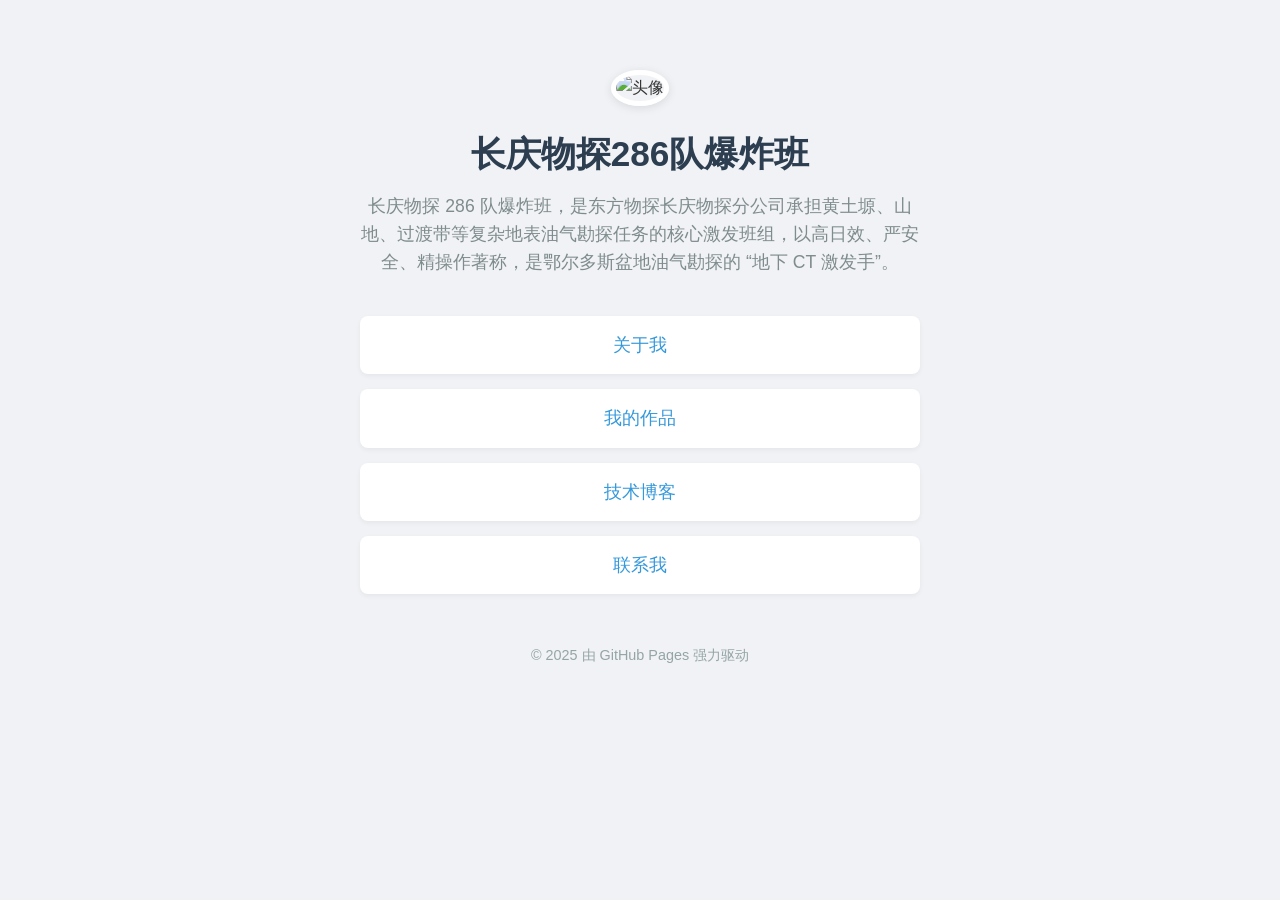
==== index.html @ f7d3bddd "Update index.html" ====
<!DOCTYPE html>
<html lang="zh-CN">
<head>
    <meta charset="UTF-8">
    <!-- 这行代码确保网站在手机上也能正常显示 -->
    <meta name="viewport" content="width=device-width, initial-scale=1.0">
    <title>我的个人主页</title>
    <!-- 引入样式文件 -->
    <link rel="stylesheet" href="style.css">
</head>
<body>
    <div class="container">
        <!-- 头像和名字 -->
        <div class="header">
            <img src="https://picsum.photos/seed/abc123/150/150" alt="头像" class="avatar">
            <h1>长庆物探286队爆炸班</h1>
            <p class="bio">长庆物探 286 队爆炸班，是东方物探长庆物探分公司承担黄土塬、山地、过渡带等复杂地表油气勘探任务的核心激发班组，以高日效、严安全、精操作著称，是鄂尔多斯盆地油气勘探的 “地下 CT 激发手”。</p>
        </div>

        <!-- 导航链接 -->
        <div class="links">
            <a href="#" class="link-item">关于我</a>
            <a href="#" class="link-item">我的作品</a>
            <a href="#" class="link-item">技术博客</a>
            <a href="mailto:your-email@example.com" class="link-item">联系我</a>
        </div>

        <!-- 页脚 -->
        <div class="footer">
            <p>© 2025 由 GitHub Pages 强力驱动</p>
        </div>
    </div>
</body>

</html>
---- style.css ----
/* 全局样式重置 */
* {
    margin: 0;
    padding: 0;
    box-sizing: border-box;
}

body {
    font-family: -apple-system, BlinkMacSystemFont, "Segoe UI", Roboto, "Helvetica Neue", Arial, sans-serif;
    background-color: #f0f2f5;
    color: #333;
    line-height: 1.6;
}

/* 容器居中 */
.container {
    max-width: 600px;
    margin: 50px auto;
    padding: 20px;
    text-align: center;
}

/* 头像样式 */
.avatar {
    width: 150px;
    height: 150px;
    border-radius: 50%; /* 圆形头像 */
    object-fit: cover;
    border: 5px solid #fff;
    box-shadow: 0 2px 10px rgba(0,0,0,0.1);
    margin-bottom: 20px;
}

/* 标题样式 */
h1 {
    font-size: 2.2rem;
    color: #2c3e50;
    margin-bottom: 10px;
}

.bio {
    font-size: 1.1rem;
    color: #7f8c8d;
    margin-bottom: 40px;
}

/* 链接按钮样式 */
.links {
    display: flex;
    flex-direction: column;
    gap: 15px; /* 链接之间的间距 */
}

.link-item {
    display: block;
    padding: 15px 20px;
    background-color: #fff;
    color: #3498db;
    text-decoration: none;
    border-radius: 8px;
    font-size: 1.1rem;
    font-weight: 500;
    box-shadow: 0 2px 5px rgba(0,0,0,0.05);
    transition: all 0.3s ease;
}

/* 鼠标悬停效果 */
.link-item:hover {
    background-color: #3498db;
    color: #fff;
    transform: translateY(-3px);
    box-shadow: 0 5px 15px rgba(52, 152, 219, 0.2);
}

/* 页脚样式 */
.footer {
    margin-top: 50px;
    color: #95a5a6;
    font-size: 0.9rem;
}
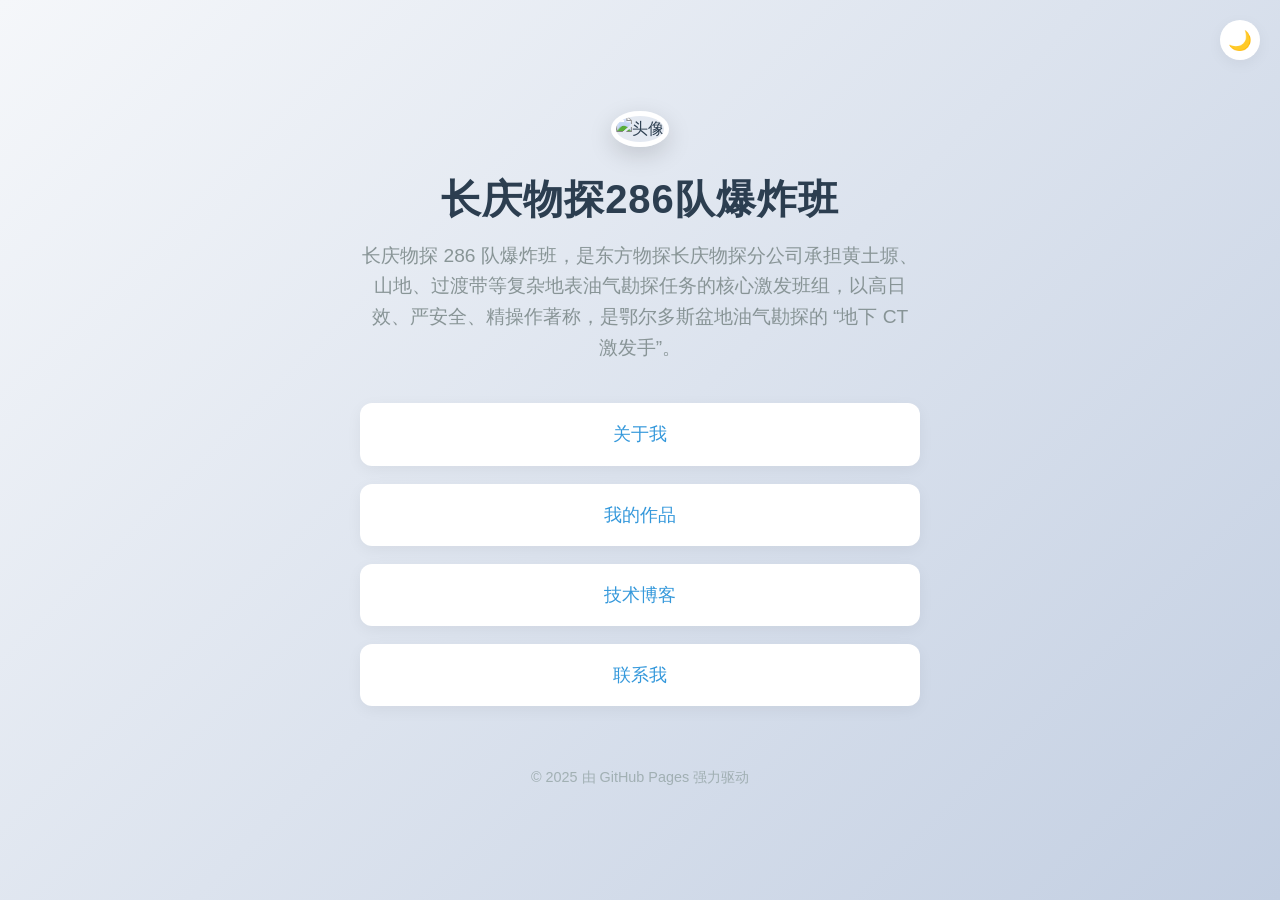
==== commit 480a2e0d: "Update index.html 加代码" ====
--- a/index.html
+++ b/index.html
@@ -8,11 +8,34 @@
     <!-- 引入样式文件 -->
     <link rel="stylesheet" href="style.css">
 </head>
+    <!-- 深色模式切换脚本 -->
+<script>
+    const themeToggle = document.getElementById('themeToggle');
+    // 检查本地存储的主题偏好
+    const savedTheme = localStorage.getItem('theme');
+    if (savedTheme === 'dark') {
+        document.documentElement.classList.add('dark-theme');
+        themeToggle.textContent = '☀️';
+    } else if (savedTheme === 'light') {
+        document.documentElement.classList.remove('dark-theme');
+        themeToggle.textContent = '🌙';
+    }
+
+    // 切换主题
+    themeToggle.addEventListener('click', () => {
+        document.documentElement.classList.toggle('dark-theme');
+        const isDark = document.documentElement.classList.contains('dark-theme');
+        themeToggle.textContent = isDark ? '☀️' : '🌙';
+        localStorage.setItem('theme', isDark ? 'dark' : 'light');
+    });
+</script>
 <body>
+    <!-- 深色模式切换按钮 -->
+<button class="theme-toggle" id="themeToggle">🌙</button>
     <div class="container">
         <!-- 头像和名字 -->
         <div class="header">
-            <img src="https://picsum.photos/seed/abc123/150/150" alt="头像" class="avatar">
+            <img src="https://github.com/pyj198165/PYJ198165.github.io/blob/main/39be4edc34beb4571d8d9c2c603261d3.jpg" alt="头像" class="avatar">
             <h1>长庆物探286队爆炸班</h1>
             <p class="bio">长庆物探 286 队爆炸班，是东方物探长庆物探分公司承担黄土塬、山地、过渡带等复杂地表油气勘探任务的核心激发班组，以高日效、严安全、精操作著称，是鄂尔多斯盆地油气勘探的 “地下 CT 激发手”。</p>
         </div>
@@ -33,3 +56,5 @@
 </body>
 
 </html>
+
+
--- a/style.css
+++ b/style.css
@@ -5,16 +5,54 @@
     box-sizing: border-box;
 }
 
+/* 根变量定义（方便统一修改颜色） */
+:root {
+    --bg-primary: linear-gradient(135deg, #f5f7fa 0%, #c3cfe2 100%);
+    --bg-card: #ffffff;
+    --text-primary: #2c3e50;
+    --text-secondary: #7f8c8d;
+    --text-footer: #95a5a6;
+    --accent-color: #3498db;
+    --accent-hover: #2980b9;
+    --shadow-light: rgba(0, 0, 0, 0.05);
+    --shadow-medium: rgba(0, 0, 0, 0.15);
+    --shadow-accent: rgba(52, 152, 219, 0.2);
+    --avatar-border: #ffffff;
+}
+
+/* 深色模式变量（自动适配系统深色主题） */
+@media (prefers-color-scheme: dark) {
+    :root {
+        --bg-primary: linear-gradient(135deg, #1a1c20 0%, #2d3436 100%);
+        --bg-card: #2d3436;
+        --text-primary: #ecf0f1;
+        --text-secondary: #b2bec3;
+        --text-footer: #b2bec3;
+        --accent-color: #74b9ff;
+        --accent-hover: #0984e3;
+        --shadow-light: rgba(0, 0, 0, 0.2);
+        --shadow-medium: rgba(0, 0, 0, 0.4);
+        --shadow-accent: rgba(116, 185, 255, 0.2);
+        --avatar-border: #2d3436;
+    }
+}
+
 body {
     font-family: -apple-system, BlinkMacSystemFont, "Segoe UI", Roboto, "Helvetica Neue", Arial, sans-serif;
-    background-color: #f0f2f5;
-    color: #333;
+    background: var(--bg-primary);
+    color: var(--text-primary);
     line-height: 1.6;
+    min-height: 100vh;
+    display: flex;
+    align-items: center;
+    justify-content: center;
+    transition: background 0.3s ease, color 0.3s ease;
 }
 
 /* 容器居中 */
 .container {
     max-width: 600px;
+    width: 100%;
     margin: 50px auto;
     padding: 20px;
     text-align: center;
@@ -24,57 +62,96 @@
 .avatar {
     width: 150px;
     height: 150px;
-    border-radius: 50%; /* 圆形头像 */
+    border-radius: 50%;
     object-fit: cover;
-    border: 5px solid #fff;
-    box-shadow: 0 2px 10px rgba(0,0,0,0.1);
+    border: 5px solid var(--avatar-border);
+    box-shadow: 0 8px 25px var(--shadow-medium);
     margin-bottom: 20px;
+    transition: transform 0.3s ease, box-shadow 0.3s ease;
+}
+
+.avatar:hover {
+    transform: scale(1.05);
+    box-shadow: 0 12px 30px var(--shadow-medium);
 }
 
 /* 标题样式 */
 h1 {
-    font-size: 2.2rem;
-    color: #2c3e50;
+    font-size: 2.5rem;
+    color: var(--text-primary);
     margin-bottom: 10px;
+    font-weight: 700;
+    letter-spacing: 1px;
 }
 
 .bio {
-    font-size: 1.1rem;
-    color: #7f8c8d;
+    font-size: 1.2rem;
+    color: var(--text-secondary);
     margin-bottom: 40px;
+    font-weight: 400;
+    opacity: 0.9;
 }
 
 /* 链接按钮样式 */
 .links {
     display: flex;
     flex-direction: column;
-    gap: 15px; /* 链接之间的间距 */
+    gap: 18px;
 }
 
 .link-item {
     display: block;
     padding: 15px 20px;
-    background-color: #fff;
-    color: #3498db;
+    background-color: var(--bg-card);
+    color: var(--accent-color);
     text-decoration: none;
-    border-radius: 8px;
+    border-radius: 12px;
     font-size: 1.1rem;
     font-weight: 500;
-    box-shadow: 0 2px 5px rgba(0,0,0,0.05);
+    box-shadow: 0 4px 15px var(--shadow-light);
     transition: all 0.3s ease;
+    border: 2px solid transparent;
 }
 
-/* 鼠标悬停效果 */
 .link-item:hover {
-    background-color: #3498db;
-    color: #fff;
-    transform: translateY(-3px);
-    box-shadow: 0 5px 15px rgba(52, 152, 219, 0.2);
+    background-color: var(--accent-color);
+    color: #ffffff;
+    transform: translateY(-4px);
+    box-shadow: 0 8px 25px var(--shadow-accent);
+    border-color: var(--accent-hover);
 }
 
 /* 页脚样式 */
 .footer {
-    margin-top: 50px;
-    color: #95a5a6;
+    margin-top: 60px;
+    color: var(--text-footer);
     font-size: 0.9rem;
-}+    opacity: 0.8;
+}
+
+/* 深色模式切换按钮（可选，添加后可手动切换） */
+.theme-toggle {
+    position: fixed;
+    top: 20px;
+    right: 20px;
+    width: 40px;
+    height: 40px;
+    border-radius: 50%;
+    background-color: var(--bg-card);
+    color: var(--accent-color);
+    border: none;
+    box-shadow: 0 4px 15px var(--shadow-light);
+    cursor: pointer;
+    display: flex;
+    align-items: center;
+    justify-content: center;
+    font-size: 1.2rem;
+    transition: all 0.3s ease;
+    z-index: 100;
+}
+
+.theme-toggle:hover {
+    background-color: var(--accent-color);
+    color: #ffffff;
+    transform: scale(1.1);
+}
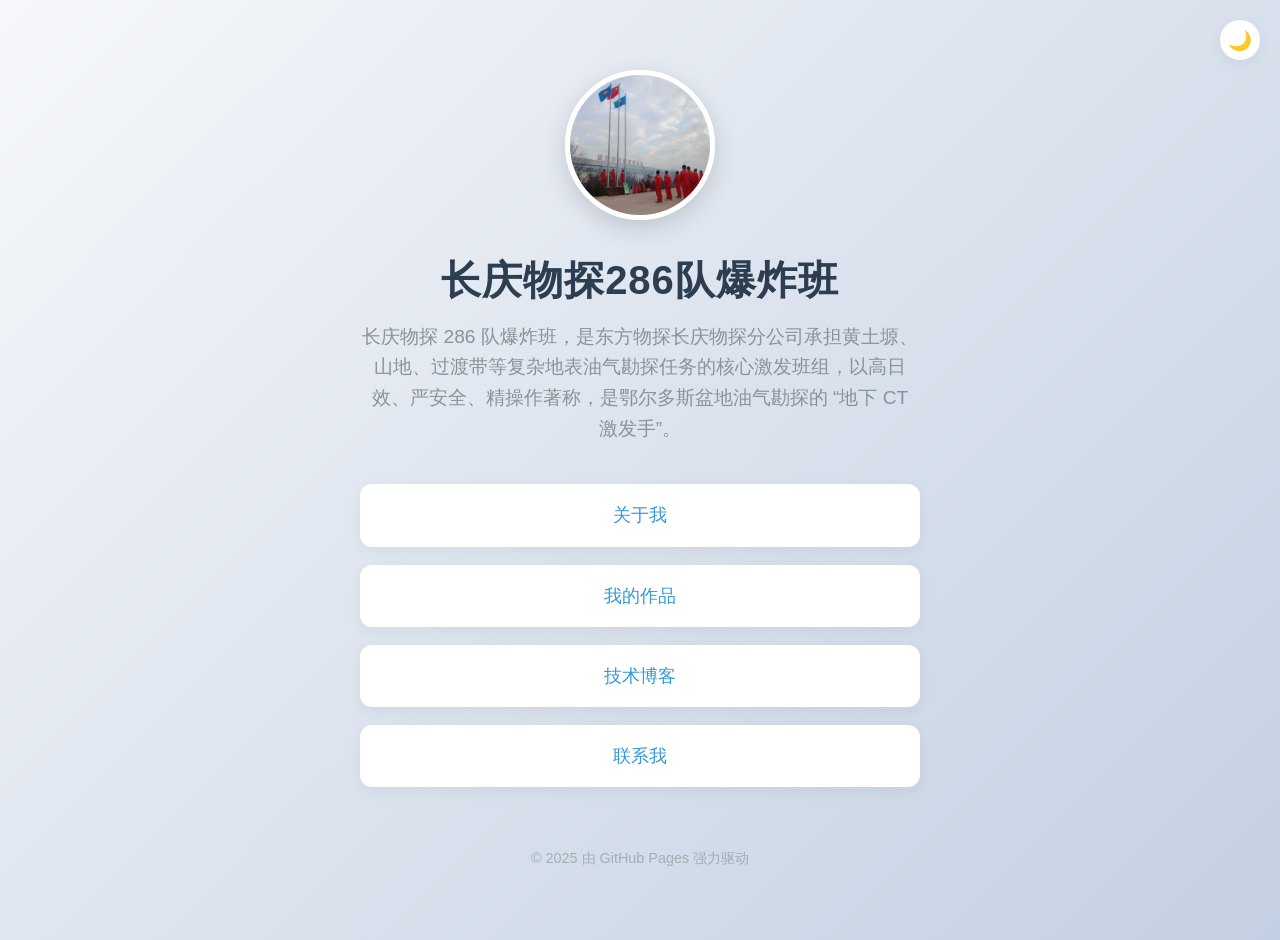
==== commit d52ca698: "Update index.html" ====
--- a/index.html
+++ b/index.html
@@ -35,7 +35,7 @@
     <div class="container">
         <!-- 头像和名字 -->
         <div class="header">
-            <img src="https://github.com/pyj198165/PYJ198165.github.io/blob/main/39be4edc34beb4571d8d9c2c603261d3.jpg" alt="头像" class="avatar">
+            <img src="39be4edc34beb4571d8d9c2c603261d3.jpg" alt="头像" class="avatar">
             <h1>长庆物探286队爆炸班</h1>
             <p class="bio">长庆物探 286 队爆炸班，是东方物探长庆物探分公司承担黄土塬、山地、过渡带等复杂地表油气勘探任务的核心激发班组，以高日效、严安全、精操作著称，是鄂尔多斯盆地油气勘探的 “地下 CT 激发手”。</p>
         </div>
@@ -58,3 +58,4 @@
 </html>
 
 
+
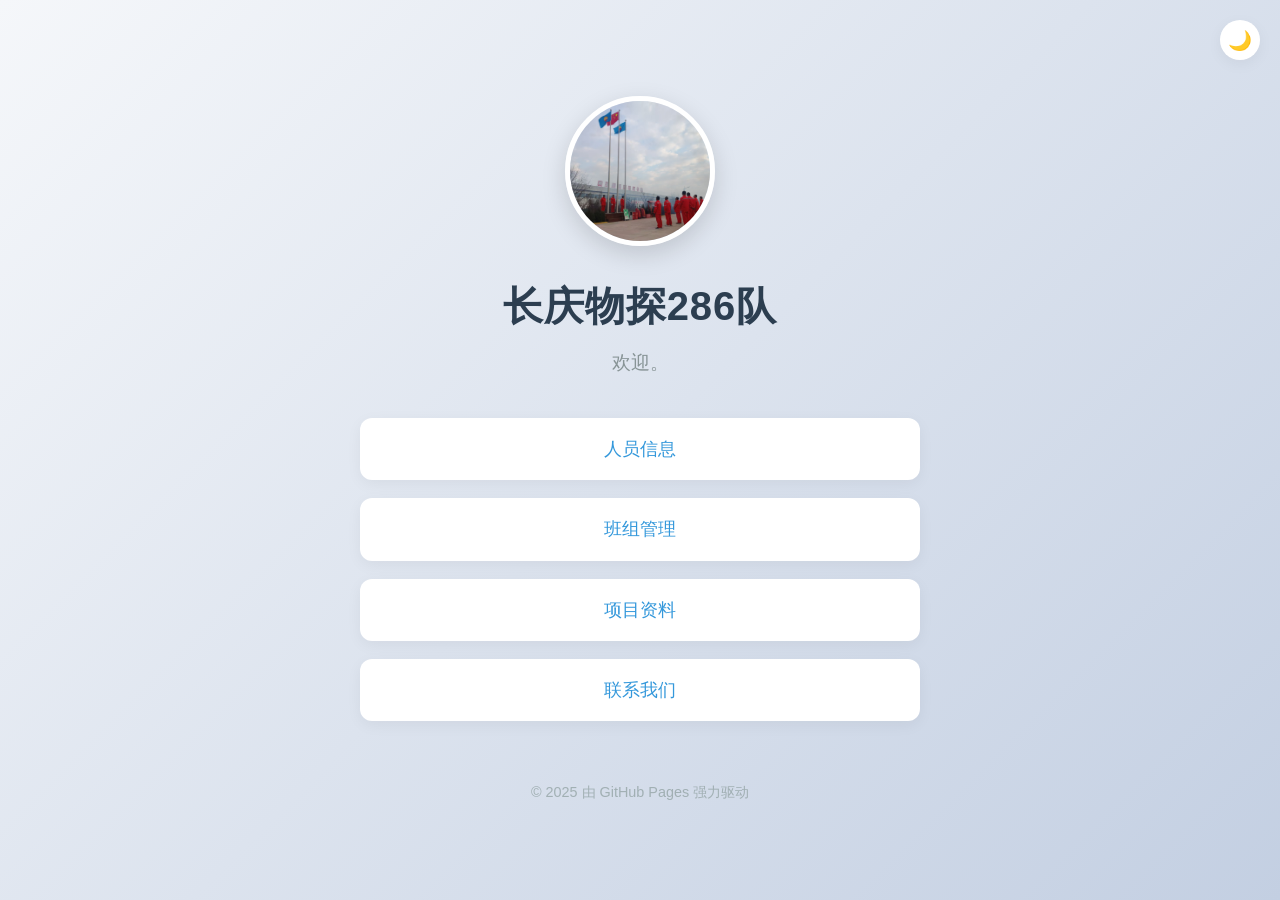
==== commit 3cea11bb: "Update index.html" ====
--- a/index.html
+++ b/index.html
@@ -36,16 +36,16 @@
         <!-- 头像和名字 -->
         <div class="header">
             <img src="39be4edc34beb4571d8d9c2c603261d3.jpg" alt="头像" class="avatar">
-            <h1>长庆物探286队爆炸班</h1>
-            <p class="bio">长庆物探 286 队爆炸班，是东方物探长庆物探分公司承担黄土塬、山地、过渡带等复杂地表油气勘探任务的核心激发班组，以高日效、严安全、精操作著称，是鄂尔多斯盆地油气勘探的 “地下 CT 激发手”。</p>
+            <h1>长庆物探286队</h1>
+            <p class="bio">欢迎。</p>
         </div>
 
         <!-- 导航链接 -->
         <div class="links">
-            <a href="#" class="link-item">关于我</a>
-            <a href="#" class="link-item">我的作品</a>
-            <a href="#" class="link-item">技术博客</a>
-            <a href="mailto:your-email@example.com" class="link-item">联系我</a>
+            <a href="#" class="link-item">人员信息</a>
+            <a href="#" class="link-item">班组管理</a>
+            <a href="#" class="link-item">项目资料</a>
+            <a href="80864768@qq.com" class="link-item">联系我们</a>
         </div>
 
         <!-- 页脚 -->
@@ -59,3 +59,4 @@
 
 
 
+
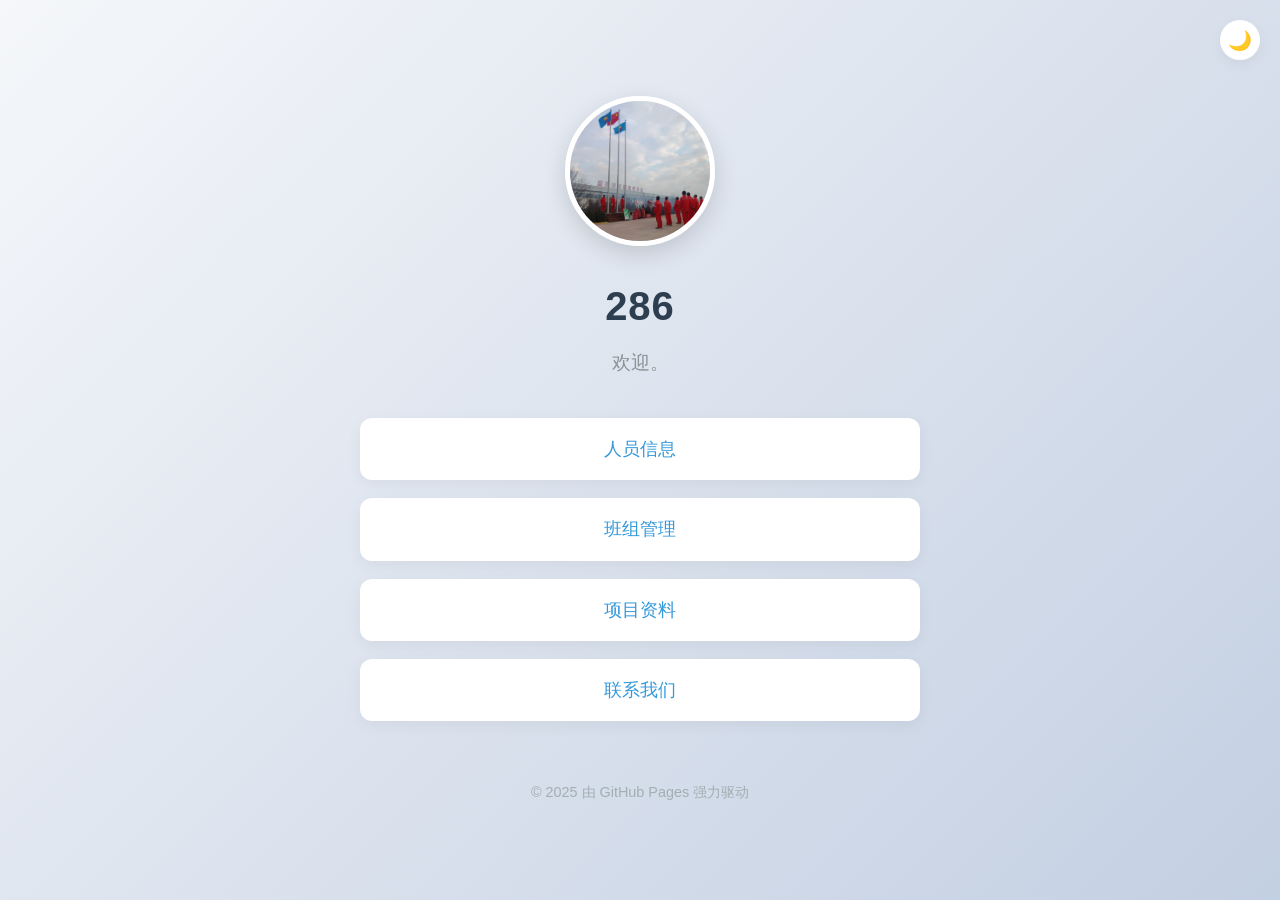
==== commit 34e20c83: "Update index.html 修改名称" ====
--- a/index.html
+++ b/index.html
@@ -36,7 +36,7 @@
         <!-- 头像和名字 -->
         <div class="header">
             <img src="39be4edc34beb4571d8d9c2c603261d3.jpg" alt="头像" class="avatar">
-            <h1>长庆物探286队</h1>
+            <h1>286</h1>
             <p class="bio">欢迎。</p>
         </div>
 
@@ -60,3 +60,4 @@
 
 
 
+
